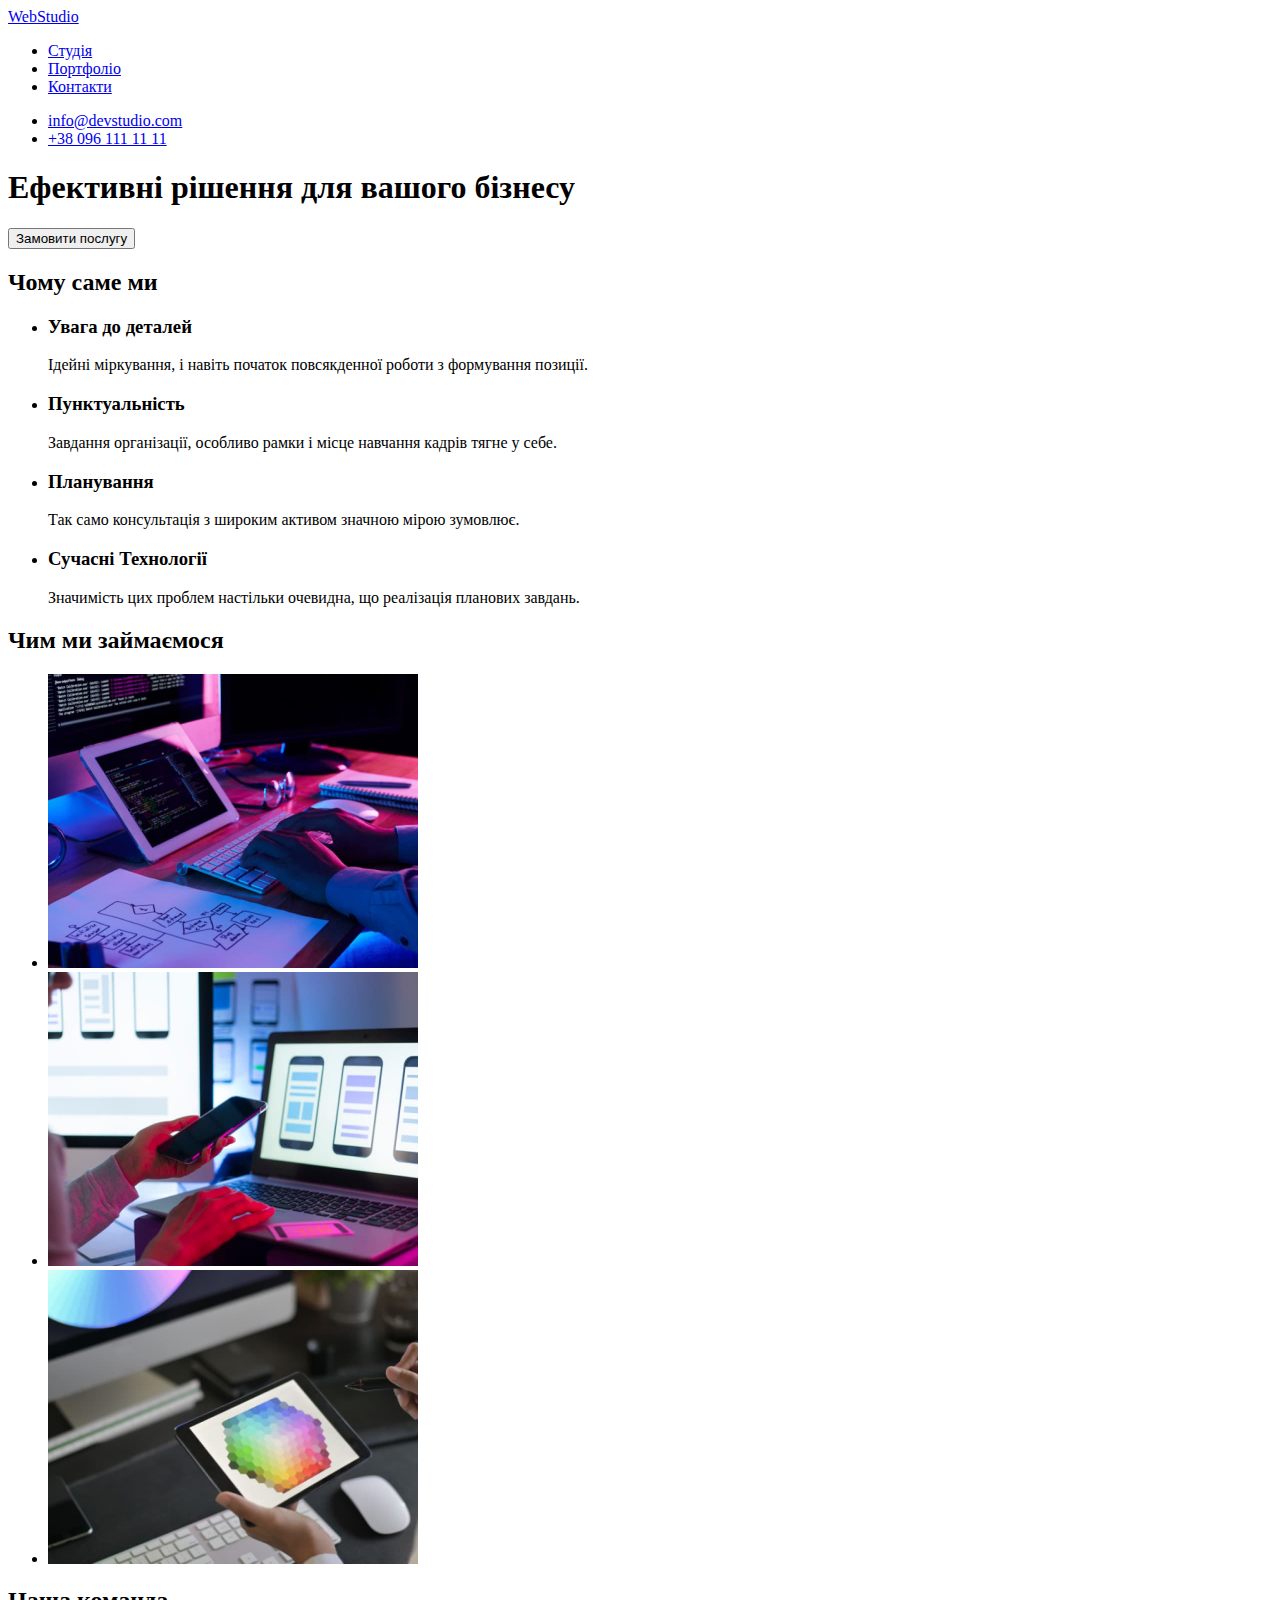
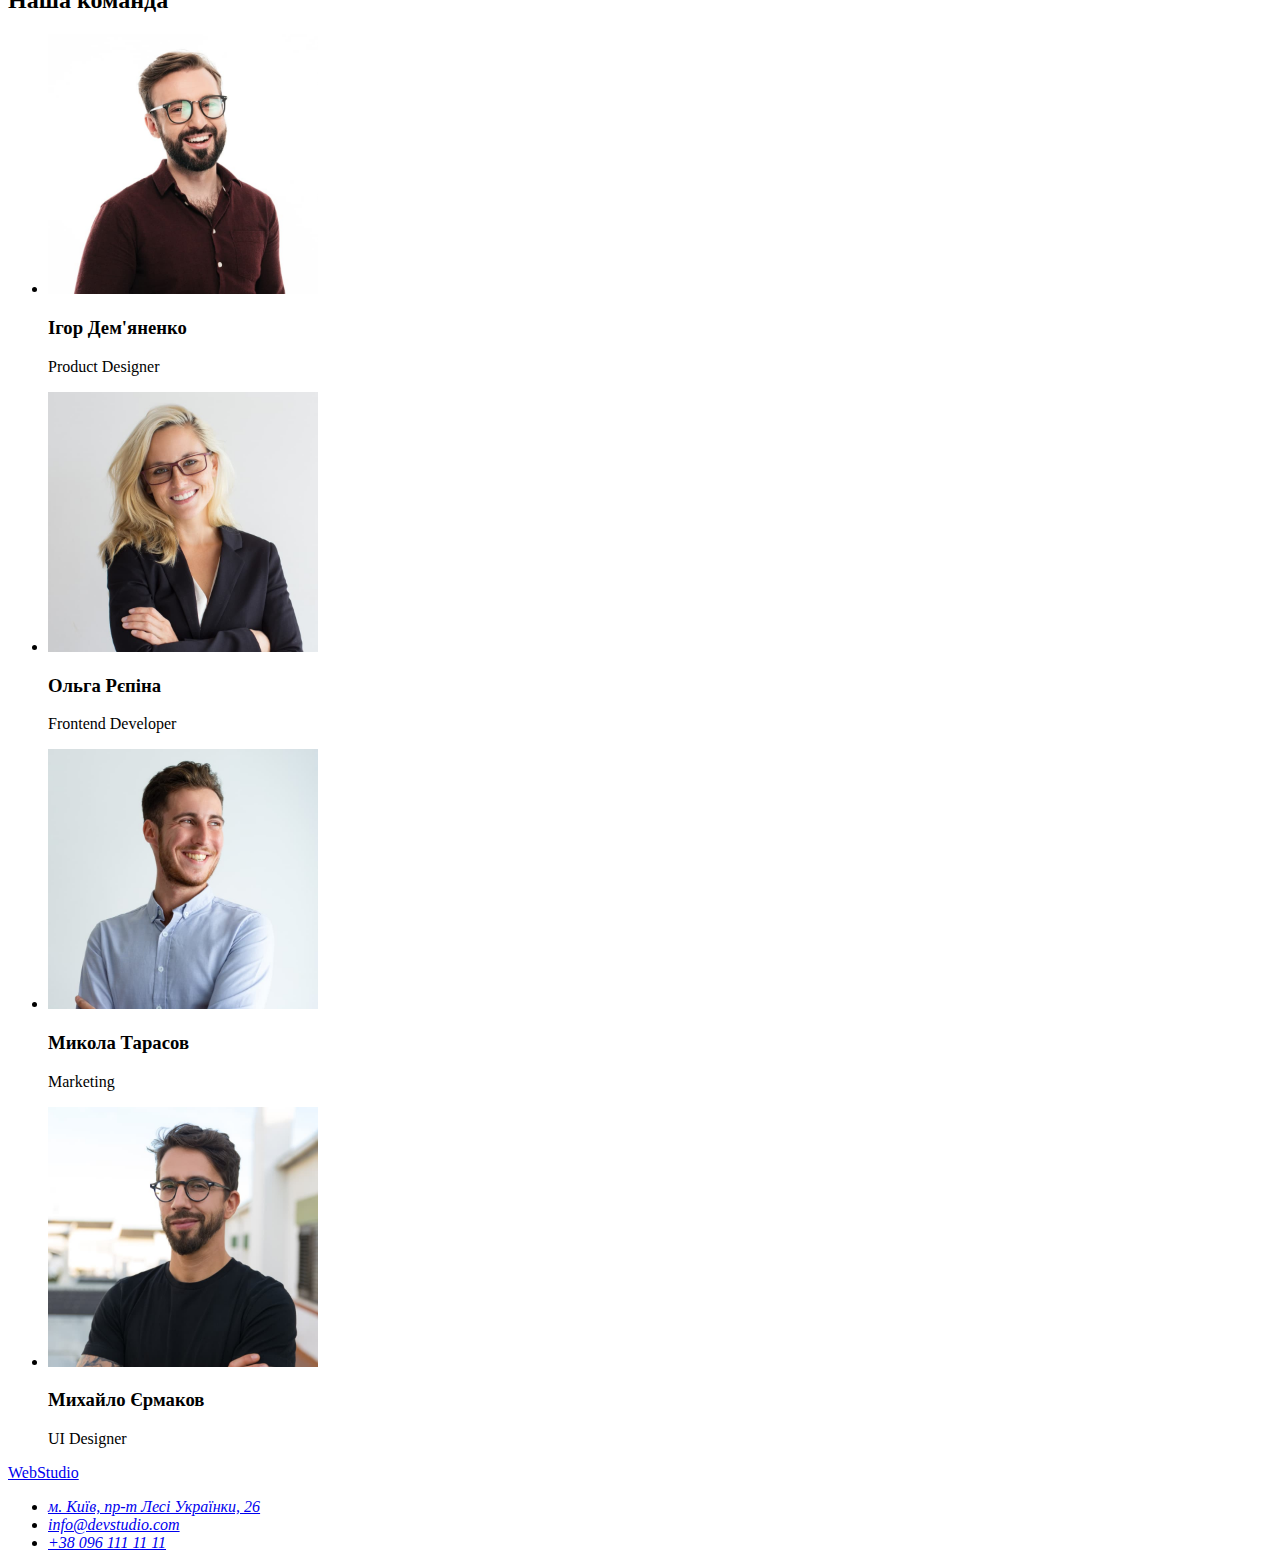
==== index.html @ 28ae1a71 "Initial commit" ====
<!DOCTYPE html>
<html lang="uk">
  <head>
    <meta charset="UTF-8" />
    <meta http-equiv="X-UA-Compatible" content="IE=edge" />
    <meta name="viewport" content="width=device-width, initial-scale=1.0" />
    <title>Studio</title>
  </head>
  <body>
    <header>
      <nav>
        <a href="./index.html">WebStudio</a>
        <ul>
          <li><a href="./index.html">Студія</a></li>
          <li><a href="#">Портфоліо</a></li>
          <li><a href="#">Контакти</a></li>
        </ul>
      </nav>
      <ul>
        <li><a href="mailto:info@devstudio.com">info@devstudio.com</a></li>
        <li><a href="tel:+380961111111">+38 096 111 11 11</a></li>
      </ul>
    </header>
    <main>
      <section>
        <h1>Ефективні рішення для вашого бізнесу</h1>
        <button type="button">Замовити послугу</button>
      </section>
      <section>
        <h2>Чому саме ми</h2>
        <ul>
          <li>
            <h3>Увага до деталей</h3>
            <p>Ідейні міркування, і навіть початок повсякденної роботи з формування позиції.</p>
          </li>
          <li>
            <h3>Пунктуальність</h3>
            <p>Завдання організації, особливо рамки і місце навчання кадрів тягне у себе.</p>
          </li>
          <li>
            <h3>Планування</h3>
            <p>Так само консультація з широким активом значною мірою зумовлює.</p>
          </li>
          <li>
            <h3>Сучасні Технології</h3>
            <p>Значимість цих проблем настільки очевидна, що реалізація планових завдань.</p>
          </li>
        </ul>
      </section>
      <section>
        <h2>Чим ми займаємося</h2>
        <ul>
          <li><img src="./images/image1.jpg" alt="розробка сайту" width="370" height="294" /></li>
          <li>
            <img
              src="./images/image2.jpg"
              alt="розробка мобільного додатку"
              width="370"
              height="294"
            />
          </li>
          <li><img src="./images/image3.jpg" alt="розробка дизайну" width="370" height="294" /></li>
        </ul>
      </section>
      <section>
        <h2>Наша команда</h2>
        <ul>
          <li>
            <img src="./images/igor.jpg" alt="Ігор Дем'яненко" width="270" height="260" />
            <h3>Ігор Дем'яненко</h3>
            <p lang="en">Product Designer</p>
          </li>
          <li>
            <img src="./images/olha.jpg" alt="Ольга Рєпіна" width="270" height="260" />
            <h3>Ольга Рєпіна</h3>
            <p lang="en">Frontend Developer</p>
          </li>
          <li>
            <img src="./images/nikolay.jpg" alt="Микола Тарасов" width="270" height="260" />
            <h3>Микола Тарасов</h3>
            <p lang="en">Marketing</p>
          </li>
          <li>
            <img src="./images/mixailo.jpg" alt="Михайло Єрмаков" width="270" height="260" />
            <h3>Михайло Єрмаков</h3>
            <p lang="en">UI Designer</p>
          </li>
        </ul>
      </section>
    </main>
    <footer>
      <a href="./index.html">WebStudio</a>
      <address>
        <ul>
          <li>
            <a
              href="https://goo.gl/maps/qeLY9MRspjxgZA8L9"
              target="_blank"
              rel="noopener noreferrer"
              >м. Київ, пр-т Лесі Українки, 26</a
            >
          </li>
          <li><a href="mailto:info@devstudio.com">info@devstudio.com</a></li>
          <li><a href="tel:+380961111111">+38 096 111 11 11</a></li>
        </ul>
      </address>
    </footer>
  </body>
</html>
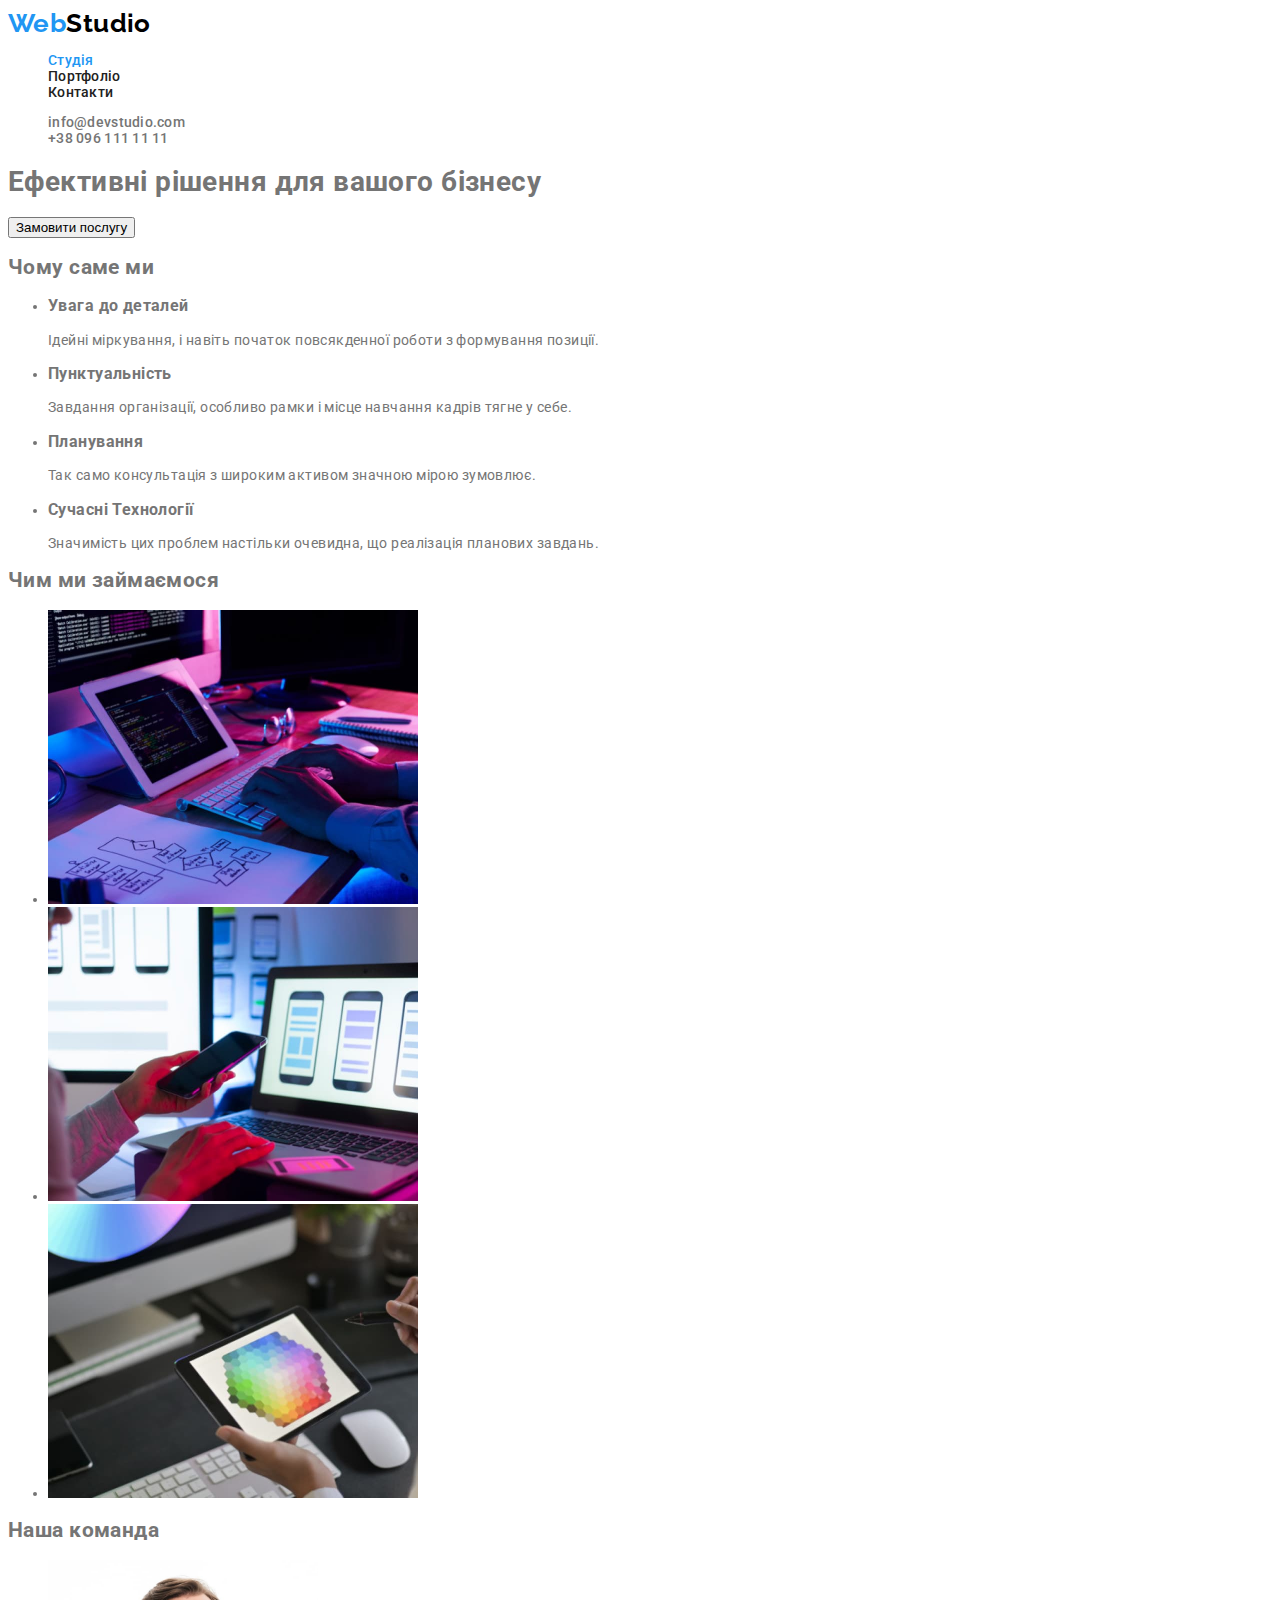
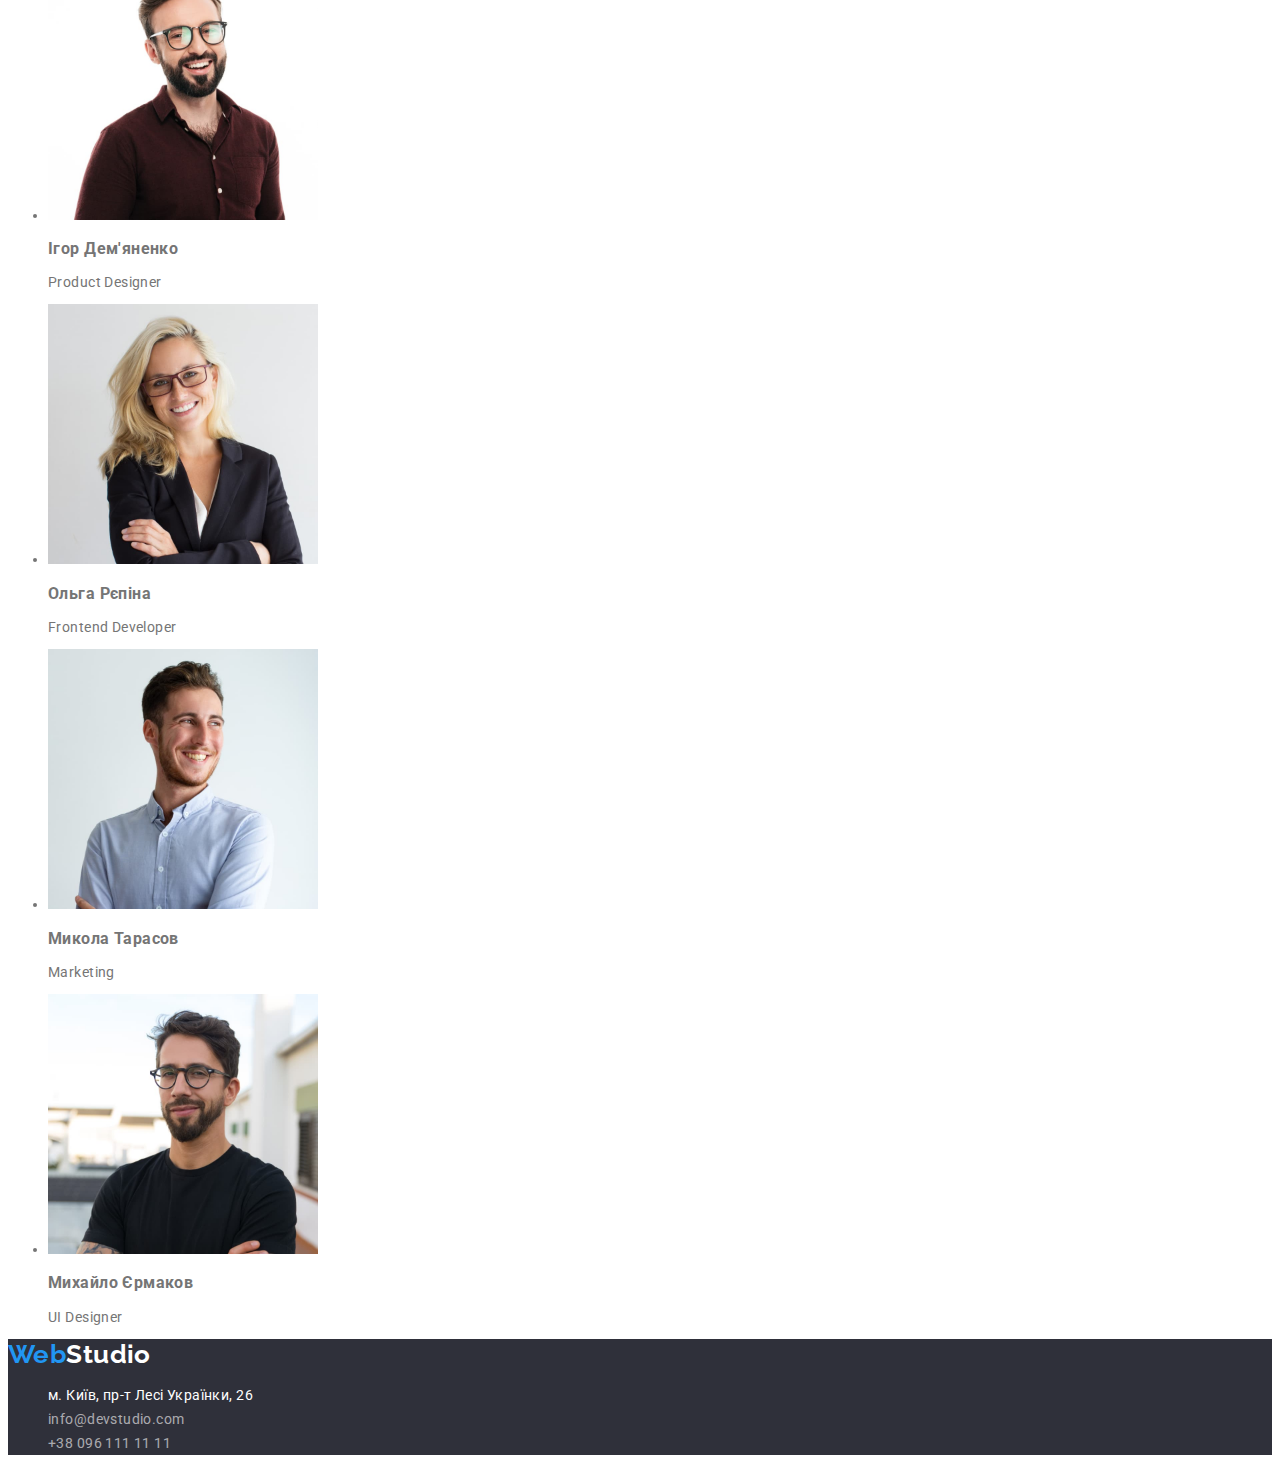
==== commit 6a5d9648: "styles header+footer" ====
--- a/index.html
+++ b/index.html
@@ -5,20 +5,34 @@
     <meta http-equiv="X-UA-Compatible" content="IE=edge" />
     <meta name="viewport" content="width=device-width, initial-scale=1.0" />
     <title>Studio</title>
+    <link
+      rel="stylesheet"
+      href="https://cdnjs.cloudflare.com/ajax/libs/modern-normalize/1.1.0/modern-normalize.min.css"
+      integrity="sha512-wpPYUAdjBVSE4KJnH1VR1HeZfpl1ub8YT/NKx4PuQ5NmX2tKuGu6U/JRp5y+Y8XG2tV+wKQpNHVUX03MfMFn9Q=="
+      crossorigin="anonymous"
+      referrerpolicy="no-referrer"
+    />
+    <link rel="preconnect" href="https://fonts.googleapis.com" />
+    <link rel="preconnect" href="https://fonts.gstatic.com" crossorigin />
+    <link
+      href="https://fonts.googleapis.com/css2?family=Raleway:wght@700&family=Roboto:wght@400;500;700;900&display=swap"
+      rel="stylesheet"
+    />
+    <link rel="stylesheet" href="./css/styles.css" />
   </head>
   <body>
-    <header>
+    <header class="header">
       <nav>
-        <a href="./index.html">WebStudio</a>
-        <ul>
-          <li><a href="./index.html">Студія</a></li>
-          <li><a href="#">Портфоліо</a></li>
-          <li><a href="#">Контакти</a></li>
+        <a class="logo logo-dark" href="./index.html"><span class="accent-logo">Web</span>Studio</a>
+        <ul class="list">
+          <li><a class="link-nav active-nav" href="./index.html">Студія</a></li>
+          <li><a class="link-nav" href="#">Портфоліо</a></li>
+          <li><a class="link-nav" href="#">Контакти</a></li>
         </ul>
       </nav>
-      <ul>
-        <li><a href="mailto:info@devstudio.com">info@devstudio.com</a></li>
-        <li><a href="tel:+380961111111">+38 096 111 11 11</a></li>
+      <ul class="list">
+        <li><a class="link-cont" href="mailto:info@devstudio.com">info@devstudio.com</a></li>
+        <li><a class="link-cont" href="tel:+380961111111">+38 096 111 11 11</a></li>
       </ul>
     </header>
     <main>
@@ -88,20 +102,20 @@
         </ul>
       </section>
     </main>
-    <footer>
-      <a href="./index.html">WebStudio</a>
+    <footer class="footer">
+      <a class="logo logo-white" href="./index.html"><span class="accent-logo">Web</span>Studio</a>
       <address>
-        <ul>
+        <ul class="list">
           <li>
-            <a
+            <a class="link-address"
               href="https://goo.gl/maps/qeLY9MRspjxgZA8L9"
               target="_blank"
               rel="noopener noreferrer"
               >м. Київ, пр-т Лесі Українки, 26</a
             >
           </li>
-          <li><a href="mailto:info@devstudio.com">info@devstudio.com</a></li>
-          <li><a href="tel:+380961111111">+38 096 111 11 11</a></li>
+          <li><a class="link-address link-address-cont" href="mailto:info@devstudio.com">info@devstudio.com</a></li>
+          <li><a class="link-address link-address-cont" href="tel:+380961111111">+38 096 111 11 11</a></li>
         </ul>
       </address>
     </footer>
--- a/css/styles.css
+++ b/css/styles.css
@@ -0,0 +1,97 @@
+:root {
+  /*bg color*/
+  --background-color-main: #ffffff;
+  --background-color-dark: #2f303a;
+  --background-color-sect: #f5f4fa;
+  --background-color-box: #eeeeee;
+  --background-color-bt: #f5f4fa;
+  --background-color-bt-accent: #2196f3;
+  --background-color-bt-activ: #188ce8;
+  --background-color-line: #ececec;
+  /*text color*/
+  --color-text-main: #757575;
+  --color-text-topic: #212121;
+  --color-text-hero: #ffffff;
+  --color-text-dark: #000000;
+  --color-text-accent: #2196f3;
+  --color-text-adress: rgba(255, 255, 255, 0.6);
+  /*fonts*/
+  --main-font: 'Roboto', sans-serif;
+  --secondary-font: 'Raleway', sans-serif;
+}
+
+body {
+  background: var(--background-color-main);
+  color: var(--color-text-main);
+  font-family: var(--main-font);
+  font-size: 14px;
+  font-weight: 400;
+  font-style: normal;
+  letter-spacing: 0.03em;
+}
+.list {
+  list-style: none;
+}
+
+/*logo*/
+
+.logo {
+  font-family: var(--secondary-font);
+  font-size: 26px;
+  font-weight: 700;
+  line-height: calc(30 / 26);
+  text-decoration: none;
+}
+.logo-dark {
+  color: var(--color-text-dark);
+}
+.logo-white {
+  color: var(--color-text-hero);
+}
+.accent-logo {
+  color: var(--color-text-accent);
+}
+/*header*/
+
+.link-nav {
+  text-decoration: none;
+  color: var(--color-text-topic);
+  font-weight: 500;
+  line-height: calc(16 / 14);
+  letter-spacing: 0.02em;
+}
+.link-nav:hover,
+.link-nav:focus {
+  color: var(--color-text-accent);
+}
+.active-nav {
+  color: var(--color-text-accent);
+}
+.link-cont {
+  text-decoration: none;
+  color: var(--color-text-main);
+  font-weight: 500;
+  line-height: calc(16 / 14);
+  letter-spacing: 0.02em;
+}
+.link-cont:hover,
+.link-cont:focus {
+  color: var(--color-text-accent);
+}
+/*footer*/
+.footer {
+  background-color: var(--background-color-dark);
+}
+.link-address {
+  text-decoration: none;
+  font-style: normal;
+  line-height: calc(24 / 14);
+  color: var(--color-text-hero);
+}
+.link-address-cont {
+  color: var(--color-text-adress);
+}
+.link-address:hover,
+.link-address:focus {
+    color: var(--color-text-accent);
+}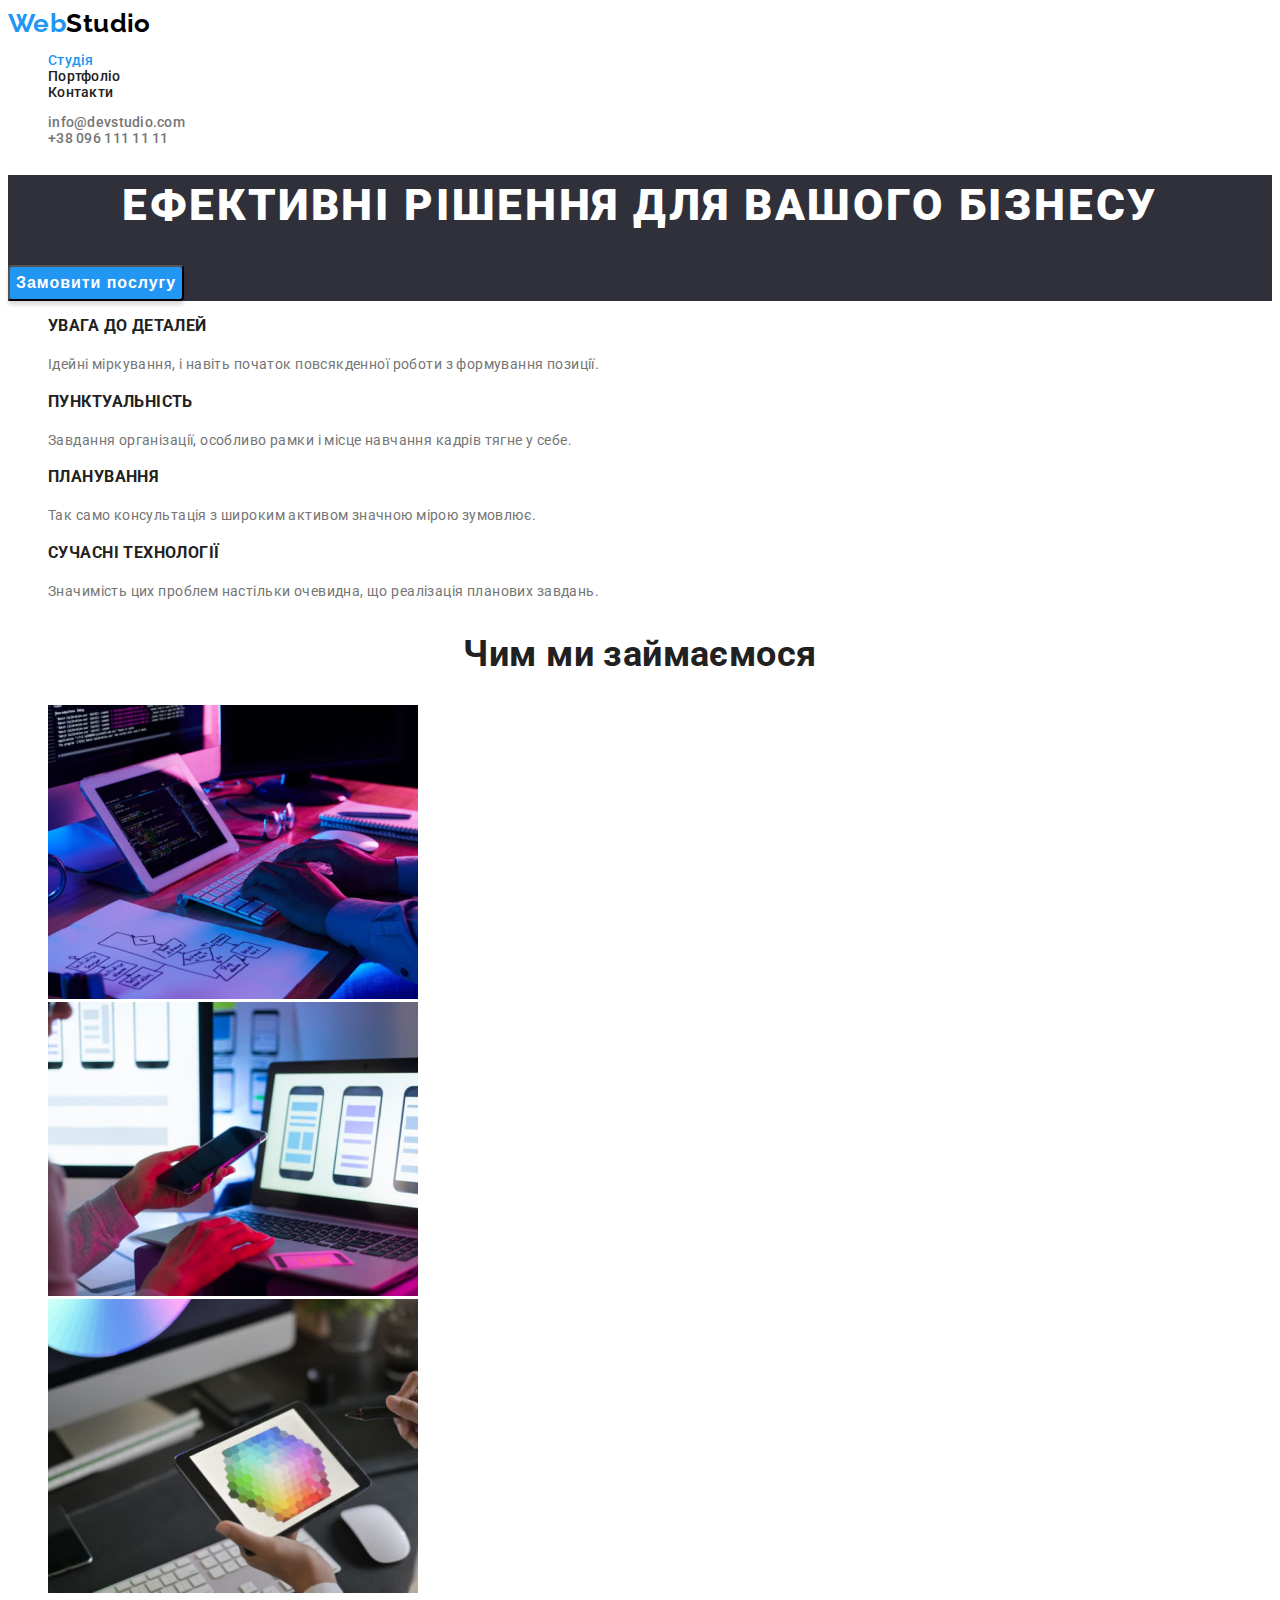
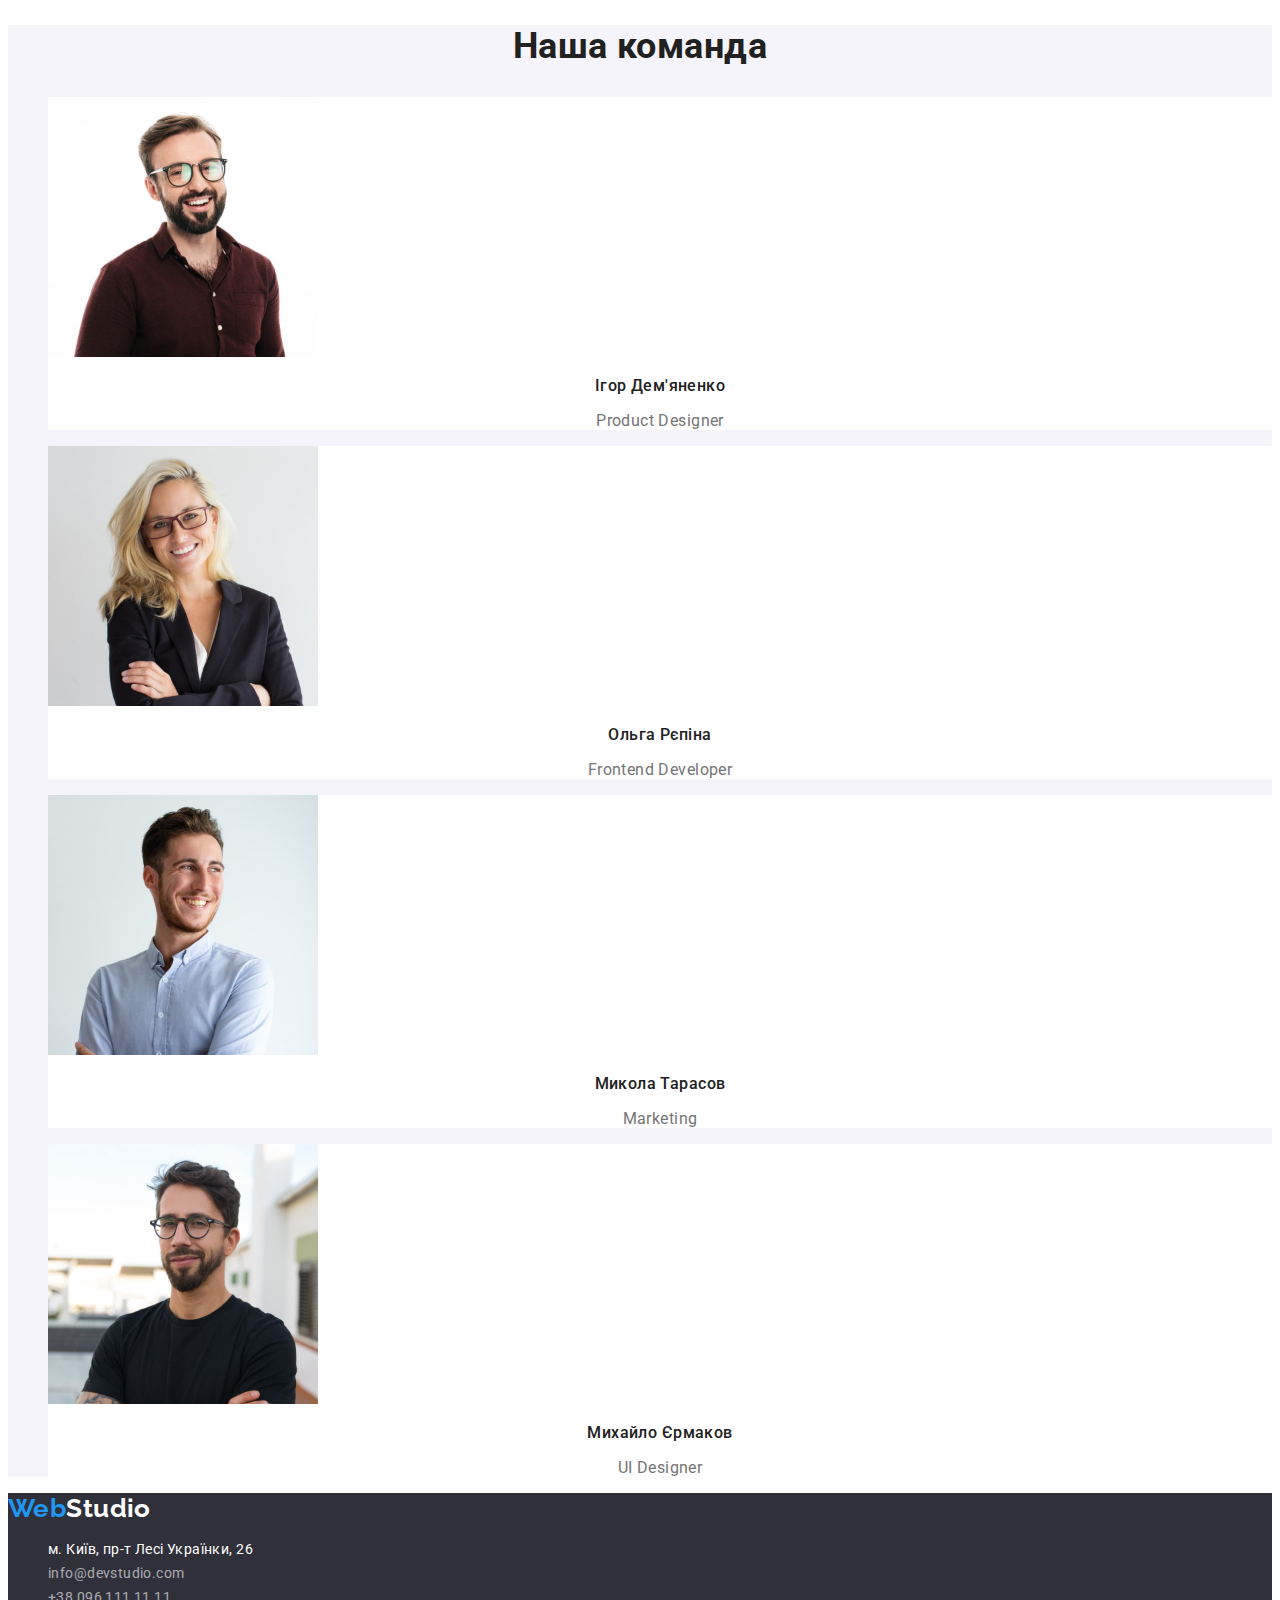
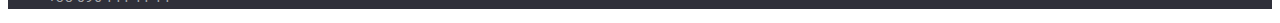
==== commit 31213270: "style main" ====
--- a/index.html
+++ b/index.html
@@ -36,34 +36,42 @@
       </ul>
     </header>
     <main>
-      <section>
-        <h1>Ефективні рішення для вашого бізнесу</h1>
-        <button type="button">Замовити послугу</button>
+      <section class="hero">
+        <h1 class="hero-title">Ефективні рішення для вашого бізнесу</h1>
+        <button class="hero-bt" type="button">Замовити послугу</button>
       </section>
-      <section>
-        <h2>Чому саме ми</h2>
-        <ul>
+      <section class="advantage">
+        <h2 class="visually-hidden">Чому саме ми</h2>
+        <ul class="list">
           <li>
-            <h3>Увага до деталей</h3>
-            <p>Ідейні міркування, і навіть початок повсякденної роботи з формування позиції.</p>
+            <h3 class="advantage-title">Увага до деталей</h3>
+            <p class="advatage-text">
+              Ідейні міркування, і навіть початок повсякденної роботи з формування позиції.
+            </p>
           </li>
           <li>
-            <h3>Пунктуальність</h3>
-            <p>Завдання організації, особливо рамки і місце навчання кадрів тягне у себе.</p>
+            <h3 class="advantage-title">Пунктуальність</h3>
+            <p class="advatage-text">
+              Завдання організації, особливо рамки і місце навчання кадрів тягне у себе.
+            </p>
           </li>
           <li>
-            <h3>Планування</h3>
-            <p>Так само консультація з широким активом значною мірою зумовлює.</p>
+            <h3 class="advantage-title">Планування</h3>
+            <p class="advatage-text">
+              Так само консультація з широким активом значною мірою зумовлює.
+            </p>
           </li>
           <li>
-            <h3>Сучасні Технології</h3>
-            <p>Значимість цих проблем настільки очевидна, що реалізація планових завдань.</p>
+            <h3 class="advantage-title">Сучасні Технології</h3>
+            <p class="advatage-text">
+              Значимість цих проблем настільки очевидна, що реалізація планових завдань.
+            </p>
           </li>
         </ul>
       </section>
-      <section>
-        <h2>Чим ми займаємося</h2>
-        <ul>
+      <section class="work">
+        <h2 class="work-title">Чим ми займаємося</h2>
+        <ul class="list">
           <li><img src="./images/image1.jpg" alt="розробка сайту" width="370" height="294" /></li>
           <li>
             <img
@@ -76,28 +84,28 @@
           <li><img src="./images/image3.jpg" alt="розробка дизайну" width="370" height="294" /></li>
         </ul>
       </section>
-      <section>
-        <h2>Наша команда</h2>
-        <ul>
-          <li>
+      <section class="team">
+        <h2 class="team-title">Наша команда</h2>
+        <ul class="list">
+          <li class="list-box">
             <img src="./images/igor.jpg" alt="Ігор Дем'яненко" width="270" height="260" />
-            <h3>Ігор Дем'яненко</h3>
-            <p lang="en">Product Designer</p>
+            <h3 class="team-member">Ігор Дем'яненко</h3>
+            <p class="team-function" lang="en">Product Designer</p>
           </li>
-          <li>
+          <li class="list-box">
             <img src="./images/olha.jpg" alt="Ольга Рєпіна" width="270" height="260" />
-            <h3>Ольга Рєпіна</h3>
-            <p lang="en">Frontend Developer</p>
+            <h3 class="team-member">Ольга Рєпіна</h3>
+            <p class="team-function" lang="en">Frontend Developer</p>
           </li>
-          <li>
+          <li class="list-box">
             <img src="./images/nikolay.jpg" alt="Микола Тарасов" width="270" height="260" />
-            <h3>Микола Тарасов</h3>
-            <p lang="en">Marketing</p>
+            <h3 class="team-member">Микола Тарасов</h3>
+            <p class="team-function" lang="en">Marketing</p>
           </li>
-          <li>
+          <li class="list-box">
             <img src="./images/mixailo.jpg" alt="Михайло Єрмаков" width="270" height="260" />
-            <h3>Михайло Єрмаков</h3>
-            <p lang="en">UI Designer</p>
+            <h3 class="team-member">Михайло Єрмаков</h3>
+            <p class="team-function" lang="en">UI Designer</p>
           </li>
         </ul>
       </section>
@@ -107,15 +115,22 @@
       <address>
         <ul class="list">
           <li>
-            <a class="link-address"
+            <a
+              class="link-address"
               href="https://goo.gl/maps/qeLY9MRspjxgZA8L9"
               target="_blank"
               rel="noopener noreferrer"
               >м. Київ, пр-т Лесі Українки, 26</a
             >
           </li>
-          <li><a class="link-address link-address-cont" href="mailto:info@devstudio.com">info@devstudio.com</a></li>
-          <li><a class="link-address link-address-cont" href="tel:+380961111111">+38 096 111 11 11</a></li>
+          <li>
+            <a class="link-address link-address-cont" href="mailto:info@devstudio.com"
+              >info@devstudio.com</a
+            >
+          </li>
+          <li>
+            <a class="link-address link-address-cont" href="tel:+380961111111">+38 096 111 11 11</a>
+          </li>
         </ul>
       </address>
     </footer>
--- a/css/styles.css
+++ b/css/styles.css
@@ -93,5 +93,96 @@
 }
 .link-address:hover,
 .link-address:focus {
-    color: var(--color-text-accent);
-}+  color: var(--color-text-accent);
+}
+/*studio*/
+
+/*section hero*/
+
+.hero {
+  background-color: var(--background-color-dark);
+}
+.hero-title {
+  color: var(--color-text-hero);
+  font-weight: 900;
+  font-size: 44px;
+  line-height: calc(60 / 44);
+  text-align: center;
+  letter-spacing: 0.06em;
+  text-transform: uppercase;
+}
+
+.hero-bt {
+  background-color: var(--background-color-bt-accent);
+  color: var(--color-text-hero);
+  font-weight: 700;
+  font-size: 16px;
+  line-height: calc(30 / 16);
+  letter-spacing: 0.06em;
+  box-shadow: 0px 4px 4px rgba(0, 0, 0, 0.15);
+  border-radius: 4px;
+}
+.hero-bt:hover,
+.hero-bt:focus {
+  background-color: var(--background-color-bt-activ);
+}
+
+/*section advantage*/
+
+.visually-hidden {
+  position: absolute;
+  white-space: nowrap;
+  width: 1px;
+  height: 1px;
+  overflow: hidden;
+  border: 0;
+  padding: 0;
+  clip: rect(0 0 0 0);
+  clip-path: inset(50%);
+  margin: -1px;
+}
+.advantage-title {
+  color: var(--color-text-topic);
+  font-weight: 700;
+  line-height: calc(16 / 14);
+  text-transform: uppercase;
+}
+.advatage-text {
+  line-height: calc(24 / 14);
+}
+
+/*section work*/
+.work-title {
+  color: var(--color-text-topic);
+  font-weight: 700;
+  font-size: 36px;
+  line-height: calc(42 / 36);
+  text-align: center;
+}
+
+/*section team*/
+.team {
+  background-color: var(--background-color-sect);
+}
+.team-title {
+  color: var(--color-text-topic);
+  font-weight: 700;
+  font-size: 36px;
+  line-height: calc(42 / 36);
+  text-align: center;
+}
+.list-box {
+  background-color: var(--background-color-main);
+}
+.team-member {
+  color: var(--color-text-topic);
+  font-weight: 500;
+  font-size: 16px;
+  line-height: calc(19 / 16);
+  text-align: center;
+}
+.team-function {
+  font-size: 16px;
+  line-height: calc(19 / 16);
+  text-align: center;
+}
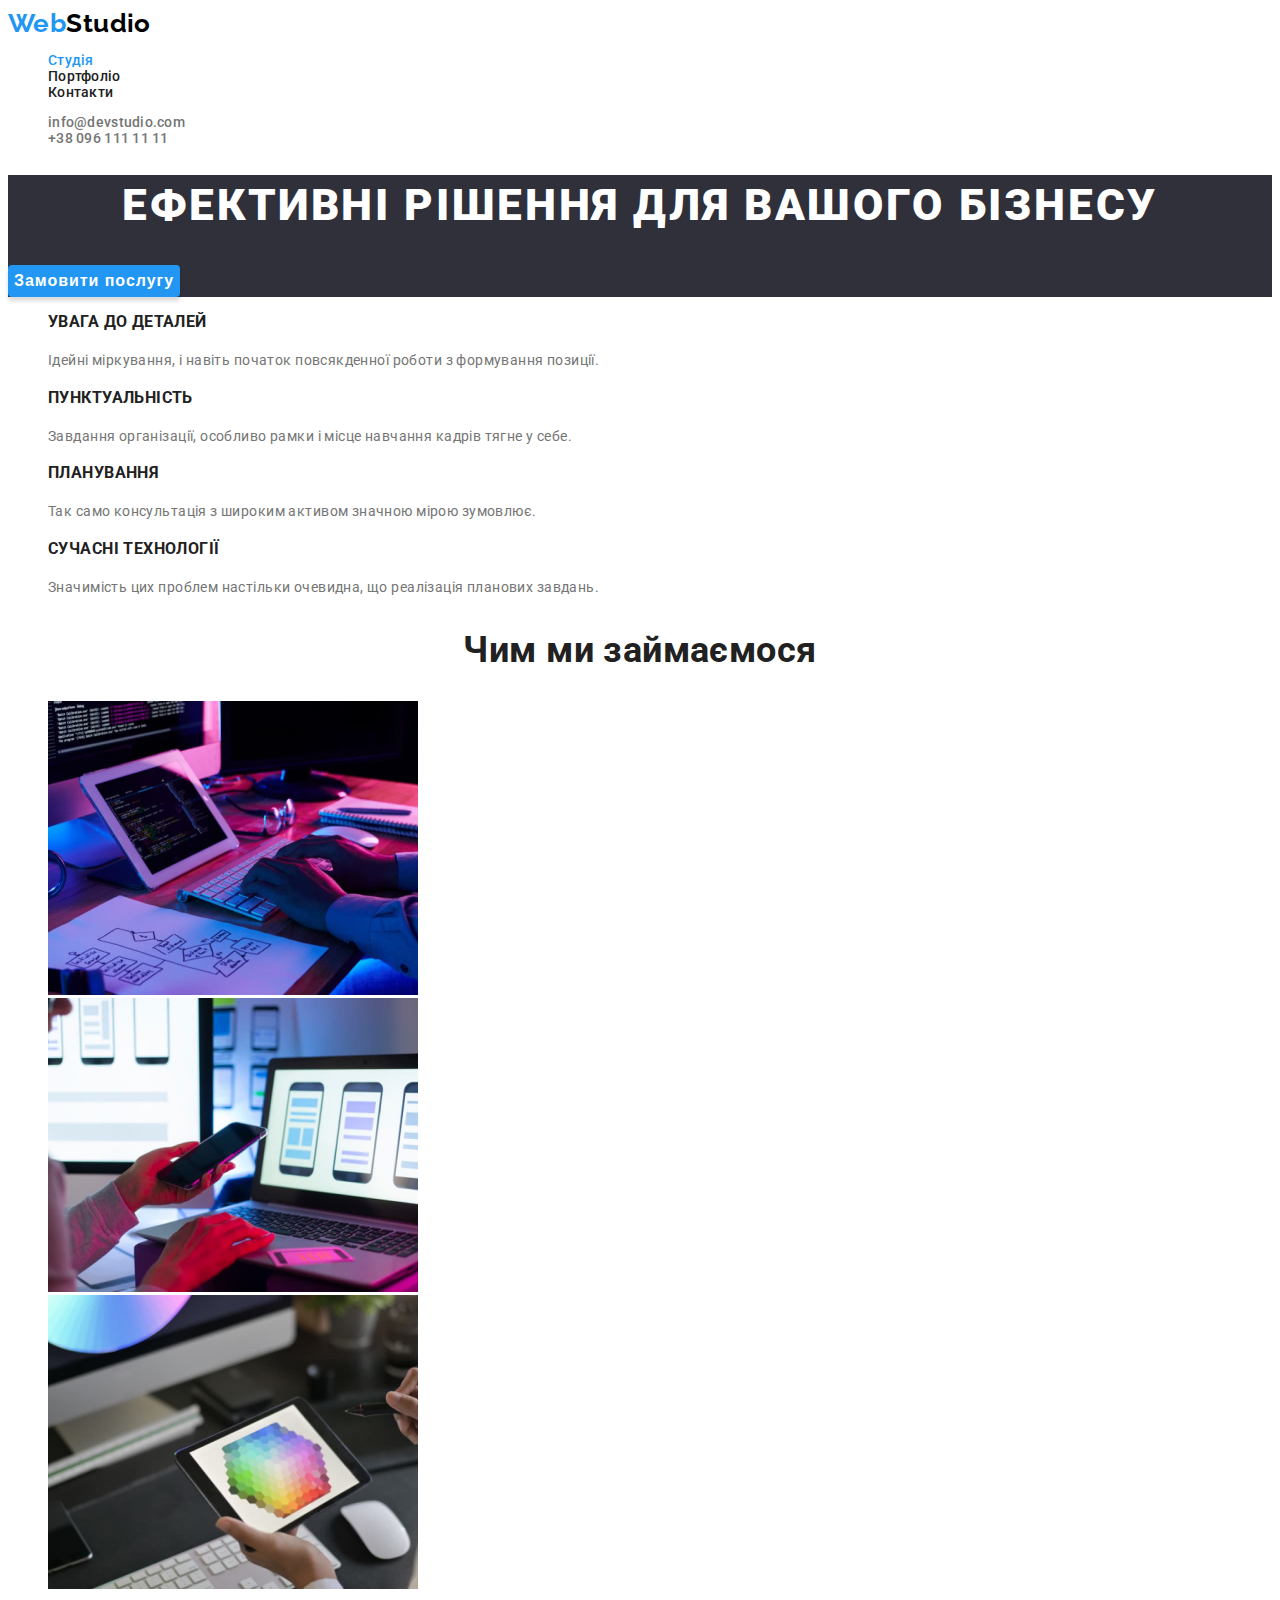
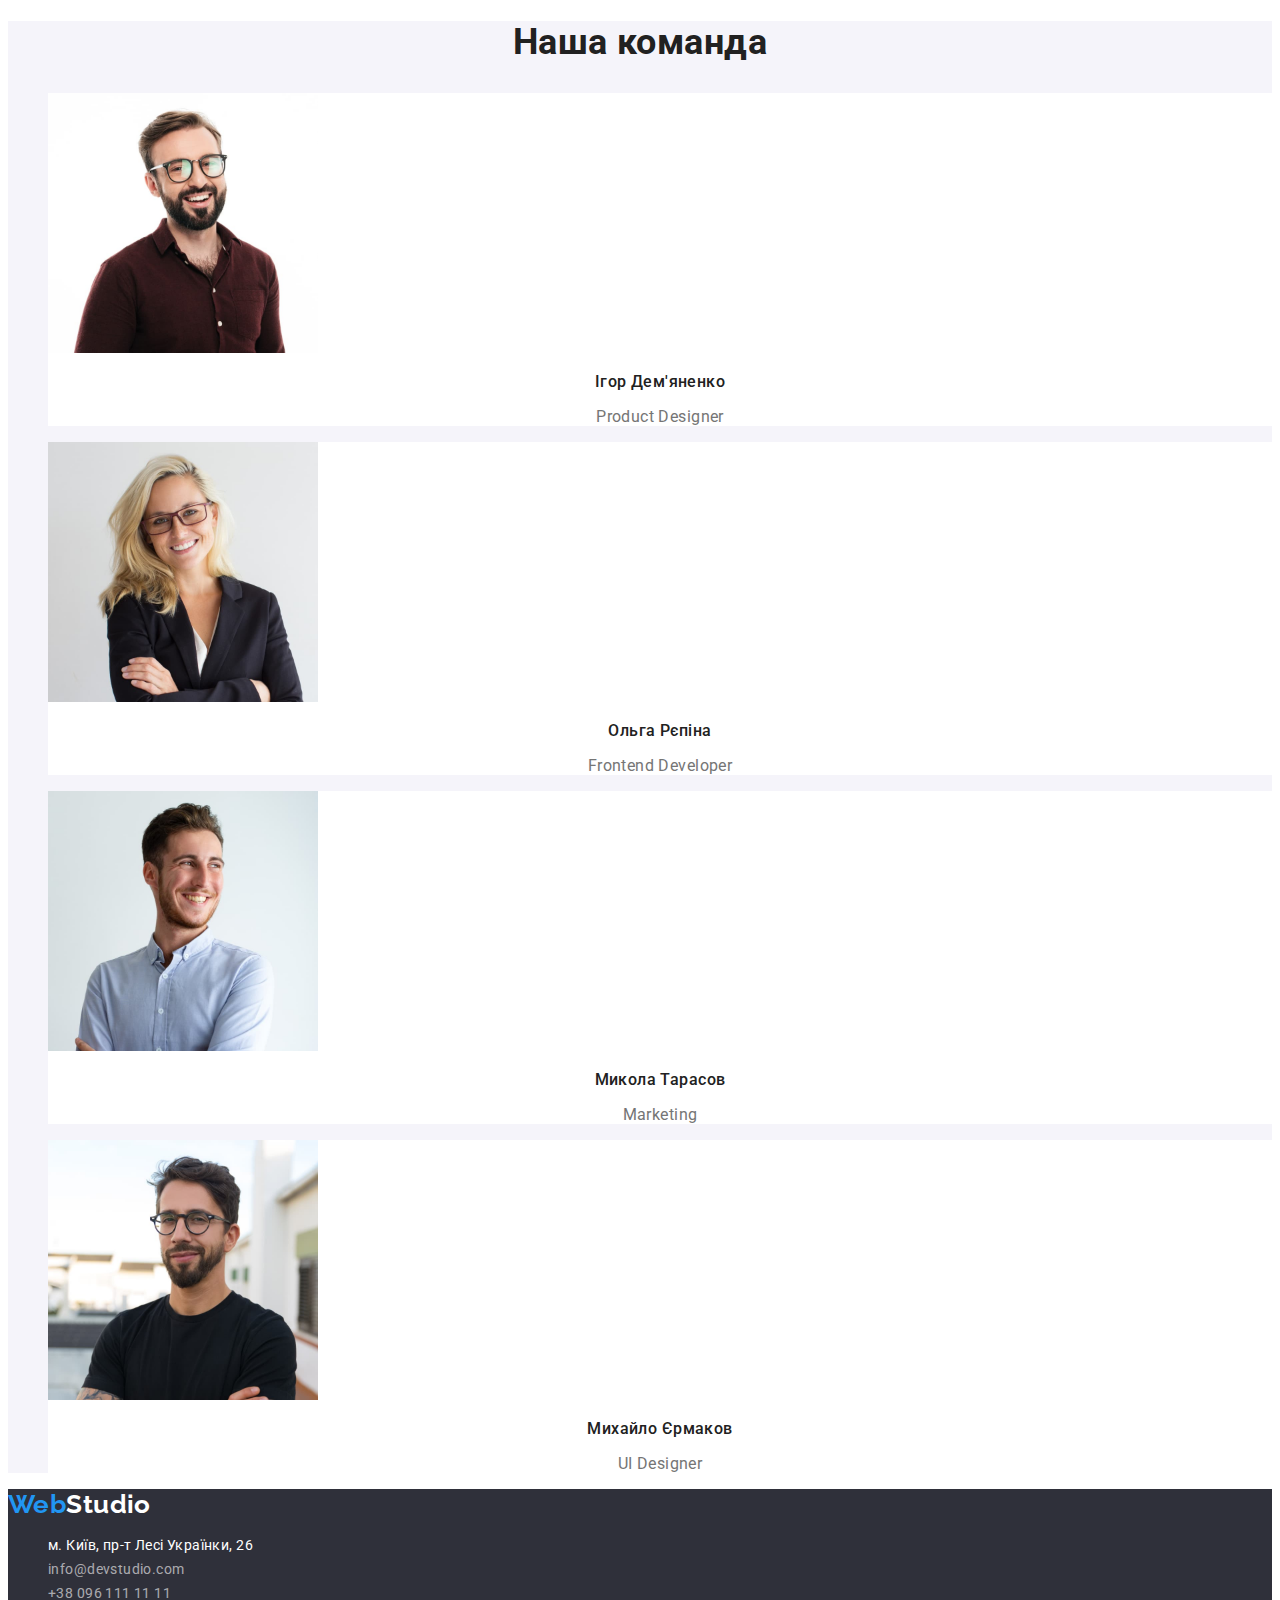
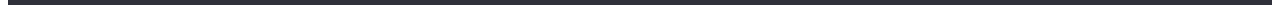
==== commit 9c150355: "created portfolio" ====
--- a/index.html
+++ b/index.html
@@ -26,7 +26,7 @@
         <a class="logo logo-dark" href="./index.html"><span class="accent-logo">Web</span>Studio</a>
         <ul class="list">
           <li><a class="link-nav active-nav" href="./index.html">Студія</a></li>
-          <li><a class="link-nav" href="#">Портфоліо</a></li>
+          <li><a class="link-nav" href="./portfolio.html">Портфоліо</a></li>
           <li><a class="link-nav" href="#">Контакти</a></li>
         </ul>
       </nav>
@@ -41,7 +41,7 @@
         <button class="hero-bt" type="button">Замовити послугу</button>
       </section>
       <section class="advantage">
-        <h2 class="visually-hidden">Чому саме ми</h2>
+        <h2 class="visually-hidden">Наші переваги</h2>
         <ul class="list">
           <li>
             <h3 class="advantage-title">Увага до деталей</h3>
--- a/css/styles.css
+++ b/css/styles.css
@@ -19,6 +19,7 @@
   --main-font: 'Roboto', sans-serif;
   --secondary-font: 'Raleway', sans-serif;
 }
+/*common styles*/
 
 body {
   background: var(--background-color-main);
@@ -32,103 +33,6 @@
 .list {
   list-style: none;
 }
-
-/*logo*/
-
-.logo {
-  font-family: var(--secondary-font);
-  font-size: 26px;
-  font-weight: 700;
-  line-height: calc(30 / 26);
-  text-decoration: none;
-}
-.logo-dark {
-  color: var(--color-text-dark);
-}
-.logo-white {
-  color: var(--color-text-hero);
-}
-.accent-logo {
-  color: var(--color-text-accent);
-}
-/*header*/
-
-.link-nav {
-  text-decoration: none;
-  color: var(--color-text-topic);
-  font-weight: 500;
-  line-height: calc(16 / 14);
-  letter-spacing: 0.02em;
-}
-.link-nav:hover,
-.link-nav:focus {
-  color: var(--color-text-accent);
-}
-.active-nav {
-  color: var(--color-text-accent);
-}
-.link-cont {
-  text-decoration: none;
-  color: var(--color-text-main);
-  font-weight: 500;
-  line-height: calc(16 / 14);
-  letter-spacing: 0.02em;
-}
-.link-cont:hover,
-.link-cont:focus {
-  color: var(--color-text-accent);
-}
-/*footer*/
-.footer {
-  background-color: var(--background-color-dark);
-}
-.link-address {
-  text-decoration: none;
-  font-style: normal;
-  line-height: calc(24 / 14);
-  color: var(--color-text-hero);
-}
-.link-address-cont {
-  color: var(--color-text-adress);
-}
-.link-address:hover,
-.link-address:focus {
-  color: var(--color-text-accent);
-}
-/*studio*/
-
-/*section hero*/
-
-.hero {
-  background-color: var(--background-color-dark);
-}
-.hero-title {
-  color: var(--color-text-hero);
-  font-weight: 900;
-  font-size: 44px;
-  line-height: calc(60 / 44);
-  text-align: center;
-  letter-spacing: 0.06em;
-  text-transform: uppercase;
-}
-
-.hero-bt {
-  background-color: var(--background-color-bt-accent);
-  color: var(--color-text-hero);
-  font-weight: 700;
-  font-size: 16px;
-  line-height: calc(30 / 16);
-  letter-spacing: 0.06em;
-  box-shadow: 0px 4px 4px rgba(0, 0, 0, 0.15);
-  border-radius: 4px;
-}
-.hero-bt:hover,
-.hero-bt:focus {
-  background-color: var(--background-color-bt-activ);
-}
-
-/*section advantage*/
-
 .visually-hidden {
   position: absolute;
   white-space: nowrap;
@@ -141,6 +45,104 @@
   clip-path: inset(50%);
   margin: -1px;
 }
+
+/*logo*/
+
+.logo {
+  font-family: var(--secondary-font);
+  font-size: 26px;
+  font-weight: 700;
+  line-height: calc(30 / 26);
+  text-decoration: none;
+}
+.logo-dark {
+  color: var(--color-text-dark);
+}
+.logo-white {
+  color: var(--color-text-hero);
+}
+.accent-logo {
+  color: var(--color-text-accent);
+}
+/*header*/
+
+.link-nav {
+  text-decoration: none;
+  color: var(--color-text-topic);
+  font-weight: 500;
+  line-height: calc(16 / 14);
+  letter-spacing: 0.02em;
+}
+.link-nav:hover,
+.link-nav:focus {
+  color: var(--color-text-accent);
+}
+.active-nav {
+  color: var(--color-text-accent);
+}
+.link-cont {
+  text-decoration: none;
+  color: var(--color-text-main);
+  font-weight: 500;
+  line-height: calc(16 / 14);
+  letter-spacing: 0.02em;
+}
+.link-cont:hover,
+.link-cont:focus {
+  color: var(--color-text-accent);
+}
+/*footer*/
+.footer {
+  background-color: var(--background-color-dark);
+}
+.link-address {
+  text-decoration: none;
+  font-style: normal;
+  line-height: calc(24 / 14);
+  color: var(--color-text-hero);
+}
+.link-address-cont {
+  color: var(--color-text-adress);
+}
+.link-address:hover,
+.link-address:focus {
+  color: var(--color-text-accent);
+}
+/*studio*/
+
+/*section hero*/
+
+.hero {
+  background-color: var(--background-color-dark);
+}
+.hero-title {
+  color: var(--color-text-hero);
+  font-weight: 900;
+  font-size: 44px;
+  line-height: calc(60 / 44);
+  text-align: center;
+  letter-spacing: 0.06em;
+  text-transform: uppercase;
+}
+
+.hero-bt {
+  background-color: var(--background-color-bt-accent);
+  color: var(--color-text-hero);
+  font-weight: 700;
+  font-size: 16px;
+  line-height: calc(30 / 16);
+  letter-spacing: 0.06em;
+  box-shadow: 0px 4px 4px rgba(0, 0, 0, 0.15);
+  border-radius: 4px;
+  border: none;
+}
+.hero-bt:hover,
+.hero-bt:focus {
+  background-color: var(--background-color-bt-activ);
+}
+
+/*section advantage*/
+
 .advantage-title {
   color: var(--color-text-topic);
   font-weight: 700;
@@ -186,3 +188,36 @@
   line-height: calc(19 / 16);
   text-align: center;
 }
+/*portfolio*/
+.filter {
+}
+.filter-bt {
+  background-color: var(--background-color-bt);
+  color: var(--color-text-topic);
+  font-weight: 500;
+  font-size: 16px;
+  line-height: calc(26 / 16);
+  text-align: center;
+  border-radius: 4px;
+  border: none;
+}
+.filter-bt:hover,
+.filter-bt:focus {
+  background-color: var(--background-color-bt-accent);
+  color: var(--color-text-hero);
+  box-shadow: 0px 3px 1px rgba(0, 0, 0, 0.1), 0px 1px 2px rgba(0, 0, 0, 0.08),
+    0px 2px 2px rgba(0, 0, 0, 0.12);
+}
+
+.project-name {
+  color: var(--color-text-topic);
+  font-weight: 700;
+  font-size: 18px;
+  line-height: calc(36 / 18);
+  letter-spacing: 0.06em;
+}
+
+.project-filter {
+  font-size: 16px;
+  line-height: calc(30 / 16);
+}
